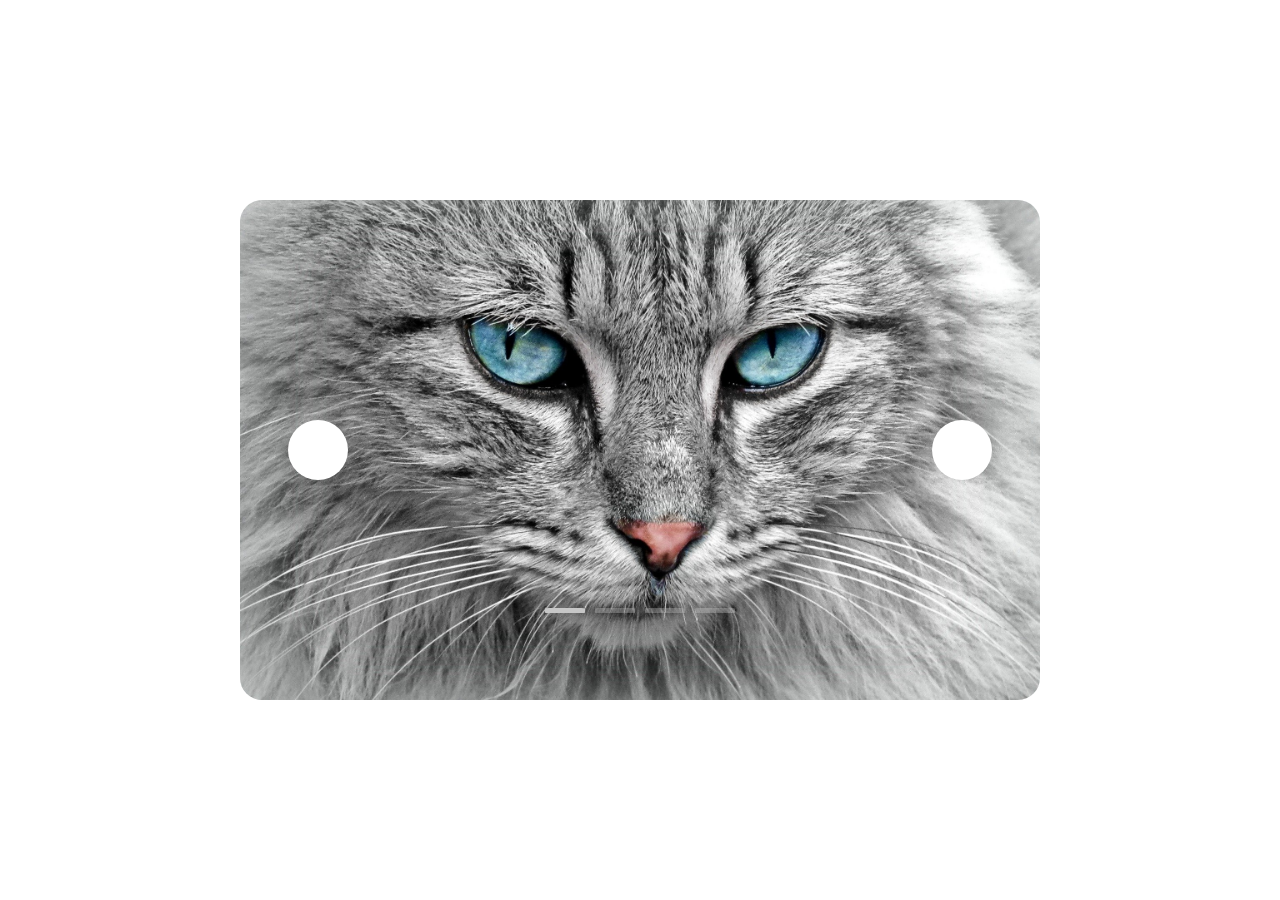
==== index.html @ 51faa951 "saddddddddd" ====
<!DOCTYPE html>
<html lang="en">
  <head>
    <meta charset="UTF-8" />
    <meta http-equiv="X-UA-Compatible" content="IE=edge" />
    <meta name="viewport" content="width=device-width, initial-scale=1.0" />
    <title>Slider not JS</title>
    <link rel="stylesheet" href="./assets/main.css" />
    <link rel="stylesheet" href="./assets/input.css" />
  </head>
  <body>
    <div class="all__slider">
      <div class="slider__container">
        <!--__________INPUT_________ -->
        <input type="radio" name="slider" id="slider__input1" checked />
        <input type="radio" name="slider" id="slider__input2" />
        <input type="radio" name="slider" id="slider__input3" />
        <input type="radio" name="slider" id="slider__input4" />
        <!-- _________IMAGES___________-->
        <div class="slider__imgs">
          <img class="img-item" src="./assets/img/cat.jpg" />
          <img class="img-item" src="./assets/img/elephant.jpg" />
          <img class="img-item" src="./assets/img/horse.webp" />
          <img class="img-item" src="./assets/img/owl.jpg" />
        </div>
        <!-- _________DOTS________ -->
        <div class="slider__dots">
          <label class="dot-item" for="slider__input1"></label>
          <label class="dot-item" for="slider__input2"></label>
          <label class="dot-item" for="slider__input3"></label>
          <label class="dot-item" for="slider__input4"></label>
        </div>
        <!-- _____SLIDER_BUTTON____ -->
        <div class="slider__buttons">
          <label for="slider__input1" class="slider__btn"></label>
          <label for="slider__input2" class="slider__btn"></label>
          <label for="slider__input3" class="slider__btn"></label>
          <label for="slider__input4" class="slider__btn"></label>
        </div>
      </div>
    </div>
  </body>
</html>
---- assets/main.css ----
body {
  padding: 0;
  margin: 0;
  box-sizing: border-box;
  position: relative;
  display: flex;
  justify-content: center;
  align-items: center;
  width: 100%;
  height: 100vh;
}
label {
  cursor: pointer;
}
input {
  display: none;
}
* {
  font-size: 62.5%;
}
.all__slider {
  width: 100%;
  height: 100%;
}
.slider__buttons,
.slider__imgs,
.slider__dots {
  position: absolute;
  top: 50%;
  left: 50%;
  transform: translate(-50%, -50%);
}
.slider__imgs {
  width: 80rem;
  height: 50rem;

  border-radius: 2.2rem;
  display: grid;
  grid-auto-flow: column;
  grid-auto-columns: 100%;
  overflow: hidden;
}
.img-item {
  overflow-x: auto;
  object-fit: cover;
  width: 100%;
  height: 100%;
  transition: 0.5s ease-out;
}
.slider__dots {
  top: 61rem;
  width: 20rem;
  height: 3rem;
  display: flex;
  justify-content: space-around;
  align-items: center;
}
.slider__buttons {
  width: 55%;
  height: 10rem;
  display: flex;
  justify-content: space-between;
  align-items: center;
  z-index: 1;
}
.slider__btn {
  font-size: 2.4rem;
  color: rgb(0, 0, 0);
  background-color: white;
  padding: 1.5rem 2rem;
  width: 2rem;
  height: 3rem;
  border-radius: 50%;
  box-shadow: 0 0 10px rgba(0, 0, 0, 0.088);
}
.dot-item {
  width: 4rem;
  height: 0.5rem;
  border-radius: 10%;
  background: rgba(216, 216, 216, 0.301);
  transition: 0.35s ease-in-out;
}
---- assets/input.css ----
#slider__input2:checked ~ .slider__imgs > .img-item {
  transform: translateX(-100%);
}
#slider__input3:checked ~ .slider__imgs > .img-item {
  transform: translateX(-200%);
}
#slider__input4:checked ~ .slider__imgs > .img-item {
  transform: translateX(-300%);
}
#slider__input1:checked ~ .slider__dots > .dot-item:nth-child(1),
#slider__input2:checked ~ .slider__dots > .dot-item:nth-child(2),
#slider__input3:checked ~ .slider__dots > .dot-item:nth-child(3),
#slider__input4:checked ~ .slider__dots > .dot-item:nth-child(4) {
  background: rgb(199, 199, 199);
}
#slider__input1:checked ~ .slider__buttons > .slider__btn:nth-child(3),
#slider__input1:checked ~ .slider__buttons > .slider__btn:nth-child(4),
#slider__input2:checked ~ .slider__buttons > .slider__btn:nth-child(2),
#slider__input2:checked ~ .slider__buttons > .slider__btn:nth-child(4),
#slider__input3:checked ~ .slider__buttons > .slider__btn:nth-child(3),
#slider__input3:checked ~ .slider__buttons > .slider__btn:nth-child(1),
#slider__input4:checked ~ .slider__buttons > .slider__btn:nth-child(2),
#slider__input4:checked ~ .slider__buttons > .slider__btn:nth-child(1) {
  display: none;
}
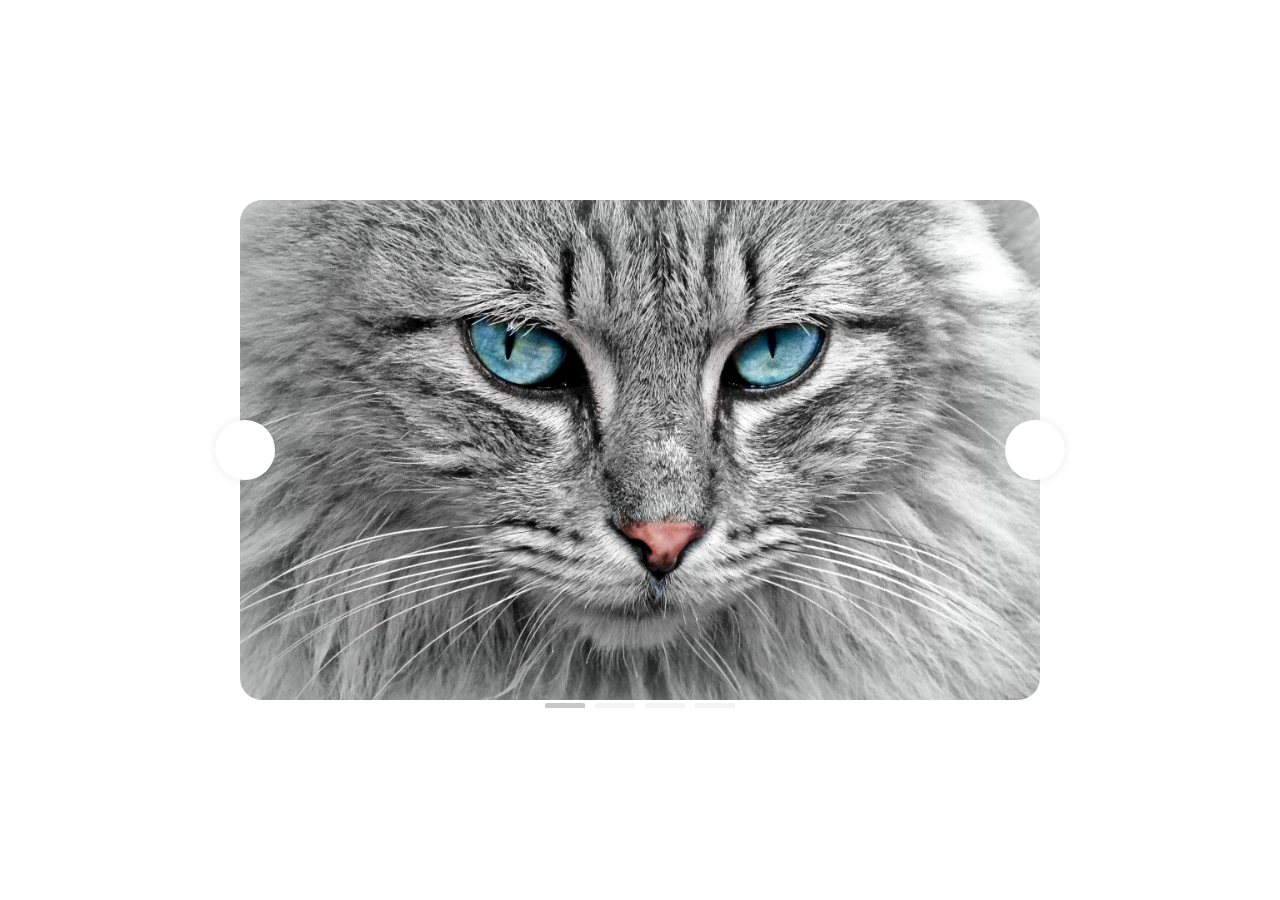
==== commit 56f2f197: "update" ====
--- a/index.html
+++ b/index.html
@@ -16,6 +16,7 @@
         <input type="radio" name="slider" id="slider__input2" />
         <input type="radio" name="slider" id="slider__input3" />
         <input type="radio" name="slider" id="slider__input4" />
+
         <!-- _________IMAGES___________-->
         <div class="slider__imgs">
           <img class="img-item" src="./assets/img/cat.jpg" />
--- a/assets/main.css
+++ b/assets/main.css
@@ -23,8 +23,7 @@
   height: 100%;
 }
 .slider__buttons,
-.slider__imgs,
-.slider__dots {
+.slider__imgs {
   position: absolute;
   top: 50%;
   left: 50%;
@@ -48,7 +47,10 @@
   transition: 0.5s ease-out;
 }
 .slider__dots {
-  top: 61rem;
+  position: absolute;
+  bottom: 20%;
+  left: 50%;
+  transform: translatex(-50%);
   width: 20rem;
   height: 3rem;
   display: flex;
@@ -56,7 +58,7 @@
   align-items: center;
 }
 .slider__buttons {
-  width: 55%;
+  width: 85rem;
   height: 10rem;
   display: flex;
   justify-content: space-between;
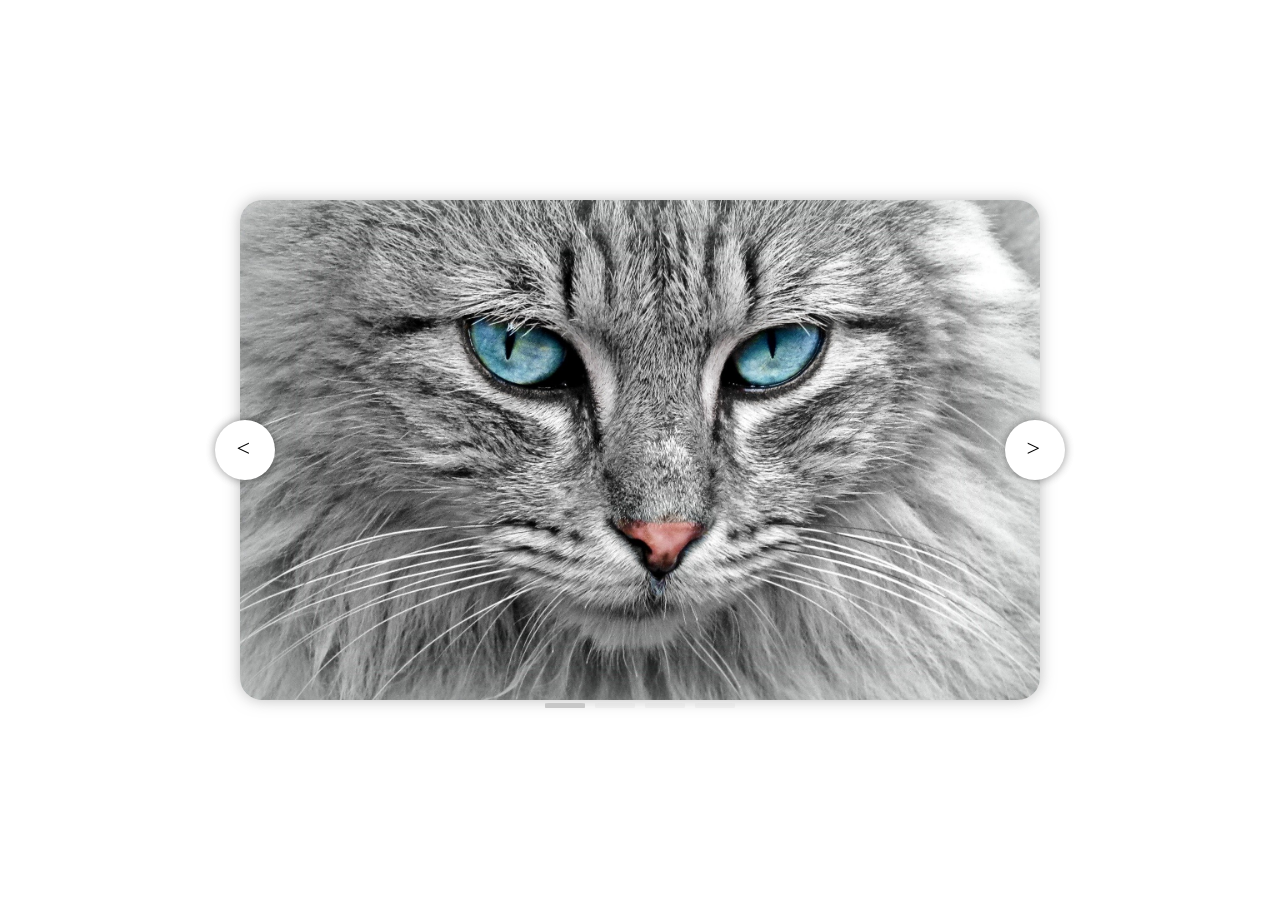
==== commit b737e8ff: "sssssssssssssss" ====
--- a/index.html
+++ b/index.html
@@ -37,6 +37,10 @@
           <label for="slider__input2" class="slider__btn"></label>
           <label for="slider__input3" class="slider__btn"></label>
           <label for="slider__input4" class="slider__btn"></label>
+          <div class="icon__button">
+            <i class="icon"><</i>
+            <i class="icon">></i>
+          </div>
         </div>
       </div>
     </div>
--- a/assets/main.css
+++ b/assets/main.css
@@ -32,12 +32,12 @@
 .slider__imgs {
   width: 80rem;
   height: 50rem;
-
   border-radius: 2.2rem;
   display: grid;
   grid-auto-flow: column;
   grid-auto-columns: 100%;
   overflow: hidden;
+  box-shadow: 0 0 15px rgba(131, 131, 131, 0.523);
 }
 .img-item {
   overflow-x: auto;
@@ -45,6 +45,7 @@
   width: 100%;
   height: 100%;
   transition: 0.5s ease-out;
+  animation: autoSlide 20s infinite;
 }
 .slider__dots {
   position: absolute;
@@ -67,13 +68,11 @@
 }
 .slider__btn {
   font-size: 2.4rem;
-  color: rgb(0, 0, 0);
-  background-color: white;
   padding: 1.5rem 2rem;
   width: 2rem;
   height: 3rem;
   border-radius: 50%;
-  box-shadow: 0 0 10px rgba(0, 0, 0, 0.088);
+  box-shadow: 0 0 10px rgba(0, 0, 0, 0.222);
 }
 .dot-item {
   width: 4rem;
@@ -82,3 +81,24 @@
   background: rgba(216, 216, 216, 0.301);
   transition: 0.35s ease-in-out;
 }
+.icon__button {
+  position: absolute;
+  width: 100%;
+  height: 100%;
+  width: 85rem;
+  height: 10rem;
+  display: flex;
+  justify-content: space-between;
+  align-items: center;
+  z-index: -1;
+}
+.icon {
+  font-size: 2.4rem;
+  color: rgb(0, 0, 0);
+  background-color: white;
+  padding: 1.5rem 2rem;
+  width: 2rem;
+  height: 3rem;
+  border-radius: 50%;
+  box-shadow: 0 0 10px rgba(0, 0, 0, 0.222);
+}
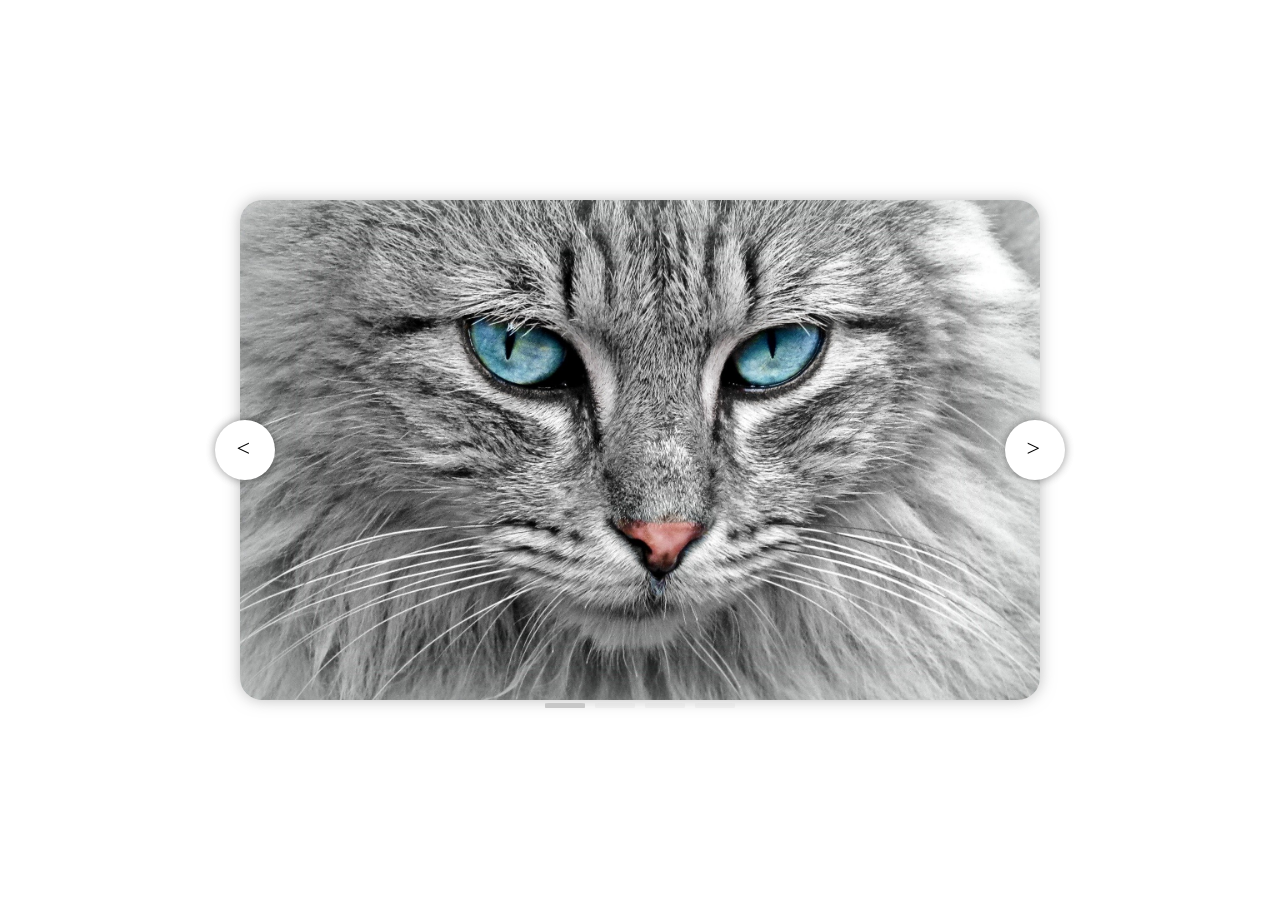
==== commit 0d1a40e4: "sd" ====
--- a/index.html
+++ b/index.html
@@ -33,10 +33,12 @@
         </div>
         <!-- _____SLIDER_BUTTON____ -->
         <div class="slider__buttons">
+          <label for="slider__input4" class="slider__btn1"></label>
           <label for="slider__input1" class="slider__btn"></label>
           <label for="slider__input2" class="slider__btn"></label>
           <label for="slider__input3" class="slider__btn"></label>
           <label for="slider__input4" class="slider__btn"></label>
+          <label for="slider__input1" class="slider__btn1"></label>
           <div class="icon__button">
             <i class="icon"><</i>
             <i class="icon">></i>
--- a/assets/main.css
+++ b/assets/main.css
@@ -18,7 +18,9 @@
 * {
   font-size: 62.5%;
 }
-.all__slider {
+.all__slider,
+.img-item,
+.icon__button {
   width: 100%;
   height: 100%;
 }
@@ -42,10 +44,25 @@
 .img-item {
   overflow-x: auto;
   object-fit: cover;
-  width: 100%;
-  height: 100%;
   transition: 0.5s ease-out;
-  animation: autoSlide 20s infinite;
+  /* animation: autoSlide 16s infinite linear; */
+}
+@keyframes autoSlide {
+  0%,22.5% {
+    transform: translateX(0%);
+  }
+  25%,47.5% {
+    transform: translateX(-100%);
+  }
+  50%,72.5% {
+    transform: translateX(-200%);
+  }
+  75%,97.5% {
+    transform: translateX(-300%);
+  }
+  100% {
+    transform: translateX(0%);
+  }
 }
 .slider__dots {
   position: absolute;
@@ -57,8 +74,10 @@
   display: flex;
   justify-content: space-around;
   align-items: center;
-}
-.slider__buttons {
+sS}
+.slider__buttons,
+.icon__button,
+.button {
   width: 85rem;
   height: 10rem;
   display: flex;
@@ -66,13 +85,20 @@
   align-items: center;
   z-index: 1;
 }
-.slider__btn {
-  font-size: 2.4rem;
+.slider__btn1 {
+  display: none;
+}
+.slider__btn,
+.icon,
+.slider__btn1 {  font-size: 2.4rem;
   padding: 1.5rem 2rem;
   width: 2rem;
   height: 3rem;
   border-radius: 50%;
   box-shadow: 0 0 10px rgba(0, 0, 0, 0.222);
+}
+.icon {
+  background: #fff;
 }
 .dot-item {
   width: 4rem;
@@ -83,22 +109,5 @@
 }
 .icon__button {
   position: absolute;
-  width: 100%;
-  height: 100%;
-  width: 85rem;
-  height: 10rem;
-  display: flex;
-  justify-content: space-between;
-  align-items: center;
   z-index: -1;
 }
-.icon {
-  font-size: 2.4rem;
-  color: rgb(0, 0, 0);
-  background-color: white;
-  padding: 1.5rem 2rem;
-  width: 2rem;
-  height: 3rem;
-  border-radius: 50%;
-  box-shadow: 0 0 10px rgba(0, 0, 0, 0.222);
-}
--- a/assets/input.css
+++ b/assets/input.css
@@ -1,11 +1,14 @@
 #slider__input2:checked ~ .slider__imgs > .img-item {
-  transform: translateX(-100%);
+  transform: translateX(-100%) !important;
+  animation: unset;
 }
 #slider__input3:checked ~ .slider__imgs > .img-item {
-  transform: translateX(-200%);
+  transform: translateX(-200%) !important;
+  animation: unset;
 }
 #slider__input4:checked ~ .slider__imgs > .img-item {
-  transform: translateX(-300%);
+  transform: translateX(-300%) !important;
+  animation: unset;
 }
 #slider__input1:checked ~ .slider__dots > .dot-item:nth-child(1),
 #slider__input2:checked ~ .slider__dots > .dot-item:nth-child(2),
@@ -13,13 +16,23 @@
 #slider__input4:checked ~ .slider__dots > .dot-item:nth-child(4) {
   background: rgb(199, 199, 199);
 }
-#slider__input1:checked ~ .slider__buttons > .slider__btn:nth-child(3),
+/* 4 nút tròn label cho 4 tấm hình. nằm trong 1 thẻ div. có display FLEX
+khi space-between mà ẩn 2 thằng thì mặc định tụi nó sẽ còn 2 tk tự xa ra */
 #slider__input1:checked ~ .slider__buttons > .slider__btn:nth-child(4),
-#slider__input2:checked ~ .slider__buttons > .slider__btn:nth-child(2),
-#slider__input2:checked ~ .slider__buttons > .slider__btn:nth-child(4),
-#slider__input3:checked ~ .slider__buttons > .slider__btn:nth-child(3),
-#slider__input3:checked ~ .slider__buttons > .slider__btn:nth-child(1),
-#slider__input4:checked ~ .slider__buttons > .slider__btn:nth-child(2),
-#slider__input4:checked ~ .slider__buttons > .slider__btn:nth-child(1) {
+#slider__input1:checked ~ .slider__buttons > .slider__btn:nth-child(5),
+#slider__input1:checked ~ .slider__buttons > .slider__btn1:nth-child(6),
+#slider__input2:checked ~ .slider__buttons > .slider__btn:nth-child(3),
+#slider__input2:checked ~ .slider__buttons > .slider__btn:nth-child(5),
+#slider__input3:checked ~ .slider__buttons > .slider__btn:nth-child(4),
+#slider__input3:checked ~ .slider__buttons > .slider__btn:nth-child(2),
+#slider__input4:checked ~ .slider__buttons > .slider__btn:nth-child(3),
+#slider__input4:checked ~ .slider__buttons > .slider__btn1:nth-child(1),
+#slider__input4:checked ~ .slider__buttons > .slider__btn:nth-child(2) {
   display: none;
 }
+#slider__input4:checked ~ .slider__buttons > .slider__btn1 {
+  display: block;
+}
+#slider__input1:checked ~ .slider__buttons > .slider__btn1 {
+  display: block;
+}
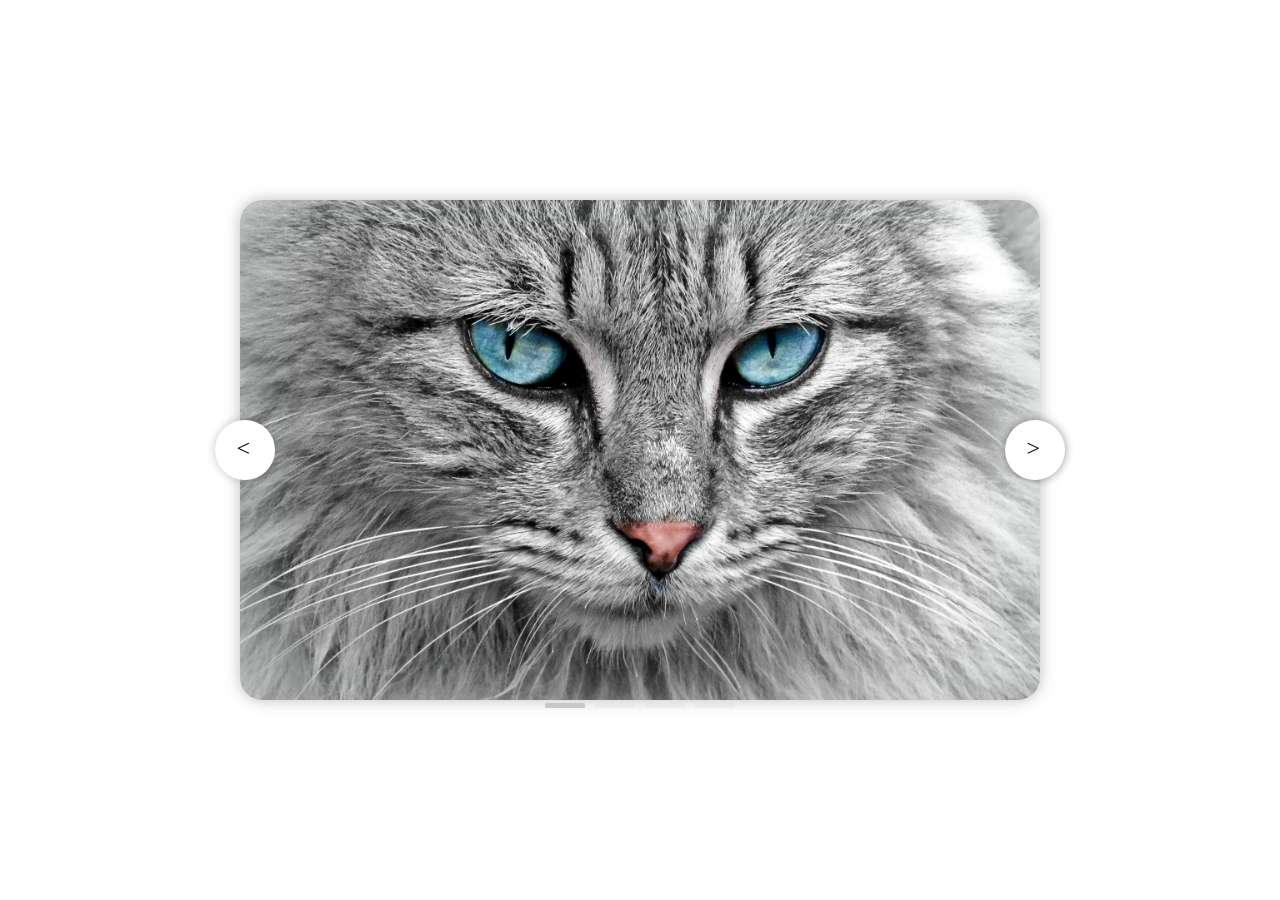
==== commit d78ea76a: "SSSSSSSS" ====
--- a/index.html
+++ b/index.html
@@ -33,12 +33,12 @@
         </div>
         <!-- _____SLIDER_BUTTON____ -->
         <div class="slider__buttons">
-          <label for="slider__input4" class="slider__btn1"></label>
+          <label for="slider__input4" class="slider__btnx"></label>
           <label for="slider__input1" class="slider__btn"></label>
           <label for="slider__input2" class="slider__btn"></label>
           <label for="slider__input3" class="slider__btn"></label>
           <label for="slider__input4" class="slider__btn"></label>
-          <label for="slider__input1" class="slider__btn1"></label>
+          <label for="slider__input1" class="slider__btnx"></label>
           <div class="icon__button">
             <i class="icon"><</i>
             <i class="icon">></i>
--- a/assets/main.css
+++ b/assets/main.css
@@ -12,12 +12,14 @@
 label {
   cursor: pointer;
 }
-input {
+input,
+.slider__btnx {
   display: none;
 }
 * {
   font-size: 62.5%;
 }
+/* ______________START_______________ */
 .all__slider,
 .img-item,
 .icon__button {
@@ -45,24 +47,6 @@
   overflow-x: auto;
   object-fit: cover;
   transition: 0.5s ease-out;
-  /* animation: autoSlide 16s infinite linear; */
-}
-@keyframes autoSlide {
-  0%,22.5% {
-    transform: translateX(0%);
-  }
-  25%,47.5% {
-    transform: translateX(-100%);
-  }
-  50%,72.5% {
-    transform: translateX(-200%);
-  }
-  75%,97.5% {
-    transform: translateX(-300%);
-  }
-  100% {
-    transform: translateX(0%);
-  }
 }
 .slider__dots {
   position: absolute;
@@ -74,7 +58,7 @@
   display: flex;
   justify-content: space-around;
   align-items: center;
-sS}
+}
 .slider__buttons,
 .icon__button,
 .button {
@@ -85,12 +69,10 @@
   align-items: center;
   z-index: 1;
 }
-.slider__btn1 {
-  display: none;
-}
 .slider__btn,
 .icon,
-.slider__btn1 {  font-size: 2.4rem;
+.slider__btn1 {
+  font-size: 2.4rem;
   padding: 1.5rem 2rem;
   width: 2rem;
   height: 3rem;
--- a/assets/input.css
+++ b/assets/input.css
@@ -1,14 +1,11 @@
 #slider__input2:checked ~ .slider__imgs > .img-item {
   transform: translateX(-100%) !important;
-  animation: unset;
 }
 #slider__input3:checked ~ .slider__imgs > .img-item {
   transform: translateX(-200%) !important;
-  animation: unset;
 }
 #slider__input4:checked ~ .slider__imgs > .img-item {
   transform: translateX(-300%) !important;
-  animation: unset;
 }
 #slider__input1:checked ~ .slider__dots > .dot-item:nth-child(1),
 #slider__input2:checked ~ .slider__dots > .dot-item:nth-child(2),
@@ -16,23 +13,19 @@
 #slider__input4:checked ~ .slider__dots > .dot-item:nth-child(4) {
   background: rgb(199, 199, 199);
 }
-/* 4 nút tròn label cho 4 tấm hình. nằm trong 1 thẻ div. có display FLEX
-khi space-between mà ẩn 2 thằng thì mặc định tụi nó sẽ còn 2 tk tự xa ra */
 #slider__input1:checked ~ .slider__buttons > .slider__btn:nth-child(4),
 #slider__input1:checked ~ .slider__buttons > .slider__btn:nth-child(5),
-#slider__input1:checked ~ .slider__buttons > .slider__btn1:nth-child(6),
+#slider__input1:checked ~ .slider__buttons > .slider__btnx:nth-child(6),
 #slider__input2:checked ~ .slider__buttons > .slider__btn:nth-child(3),
 #slider__input2:checked ~ .slider__buttons > .slider__btn:nth-child(5),
 #slider__input3:checked ~ .slider__buttons > .slider__btn:nth-child(4),
 #slider__input3:checked ~ .slider__buttons > .slider__btn:nth-child(2),
 #slider__input4:checked ~ .slider__buttons > .slider__btn:nth-child(3),
-#slider__input4:checked ~ .slider__buttons > .slider__btn1:nth-child(1),
+#slider__input4:checked ~ .slider__buttons > .slider__btnx:nth-child(1),
 #slider__input4:checked ~ .slider__buttons > .slider__btn:nth-child(2) {
   display: none;
 }
-#slider__input4:checked ~ .slider__buttons > .slider__btn1 {
+#slider__input4:checked ~ .slider__buttons > .slider__btnx,
+#slider__input1:checked ~ .slider__buttons > .slider__btnx {
   display: block;
 }
-#slider__input1:checked ~ .slider__buttons > .slider__btn1 {
-  display: block;
-}
